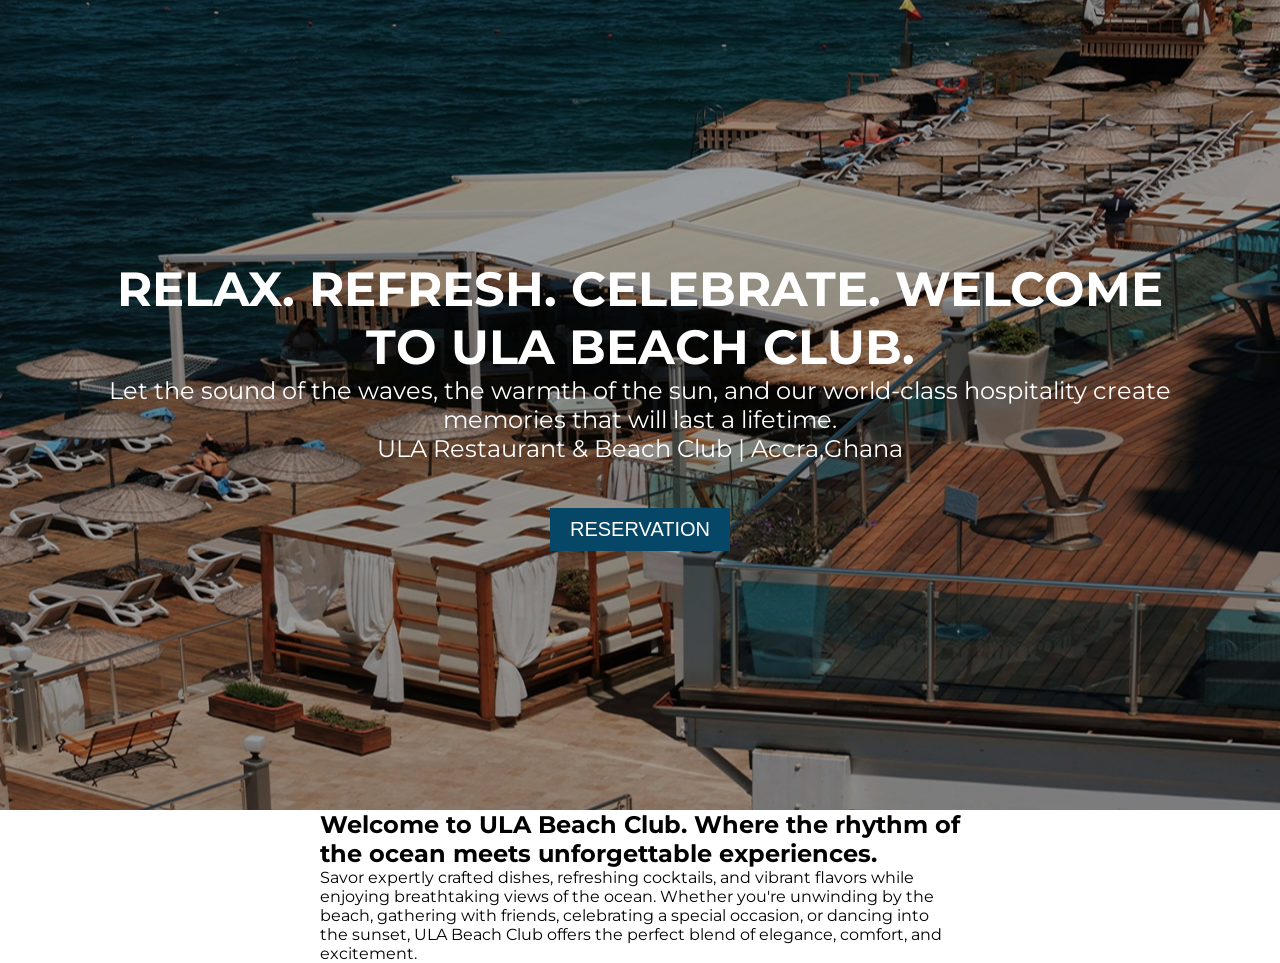
==== index.html @ 0771e5ab "first commit" ====
<!doctype html>
<html lang="en">
  <head>
    <meta charset="UTF-8" />
    <meta name="viewport" content="width=device-width, initial-scale=1.0" />
    <title>ULA Beach Club</title>
  </head>
  <link rel="stylesheet" href="test.css" />
  <body>
    <div class="first">
      <div class="design">
        <h1 class="relax">
          RELAX. Refresh. Celebrate. Welcome to ULA Beach Club.
        </h1>
        <p class="new">
          Let the sound of the waves, the warmth of the sun, and our world-class
          hospitality create memories that will last a lifetime.
        </p>
        <p class="new">ULA Restaurant & Beach Club | Accra,Ghana</p>
        <button>Reservation</button>
      </div>
    </div>
    <div class="second">
      <h2 class="old">
        Welcome to ULA Beach Club. Where the rhythm of the ocean meets
        unforgettable experiences.
      </h2>

      <p>
        Savor expertly crafted dishes, refreshing cocktails, and vibrant flavors
        while enjoying breathtaking views of the ocean. Whether you're unwinding
        by the beach, gathering with friends, celebrating a special occasion, or
        dancing into the sunset, ULA Beach Club offers the perfect blend of
        elegance, comfort, and excitement.
      </p>
    </div>
  </body>
</html>
---- test.css ----
@import url('https://fonts.googleapis.com/css2?family=Montserrat:ital,wght@0,100..900;1,100..900&family=Poppins:ital,wght@0,100;0,200;0,300;0,400;0,500;0,600;0,700;0,800;0,900;1,100;1,200;1,300;1,400;1,500;1,600;1,700;1,800;1,900&family=Rubik:ital,wght@0,300..900;1,300..900&display=swap');
body{
    font-family:"Montserrat", sans-serif;
}
*{
    padding: 0;
    margin: 0;
    box-sizing: border-box;
}

.first{
    background:linear-gradient(rgba(0,0,0,0.3),rgba(0, 0, 0, 0.3)), url("IMAGES/beach.jpg");
    background-size: cover;
    background-position: center center;
    height: 90vh;
    display: flex;
flex-direction: column;
justify-content: center;
align-items: center;

}
.relax{
color: white;
text-transform: uppercase;
font-size: 48px;

}
.new{
    color: white;
    font-size: 24px;
    /* padding-top: 10px; */
}
.design{
    padding: 80px;
    text-align: center;
}
button{
    margin-top: 45px;
    padding-left: 20px;
    padding-right: 20px;
    padding-top: 10px;
    padding-bottom: 10px;
   font-size: 20px;
   text-transform: uppercase;
   background-color: rgb(6, 70, 102);
   color: white;
   border: none;
}

.second{
    display: flex;
    flex-direction: column;
    align-items: center;
    justify-content: center;
/* height: 200px;
padding: 120px; */

width: 50%;
margin: auto;
}
@media screen and (min-width: 300px) and (max-width: 768px){
    .first{
        padding:10px;
        height: 60vh;
    }
.relax{
    font-size:20px;
}
}
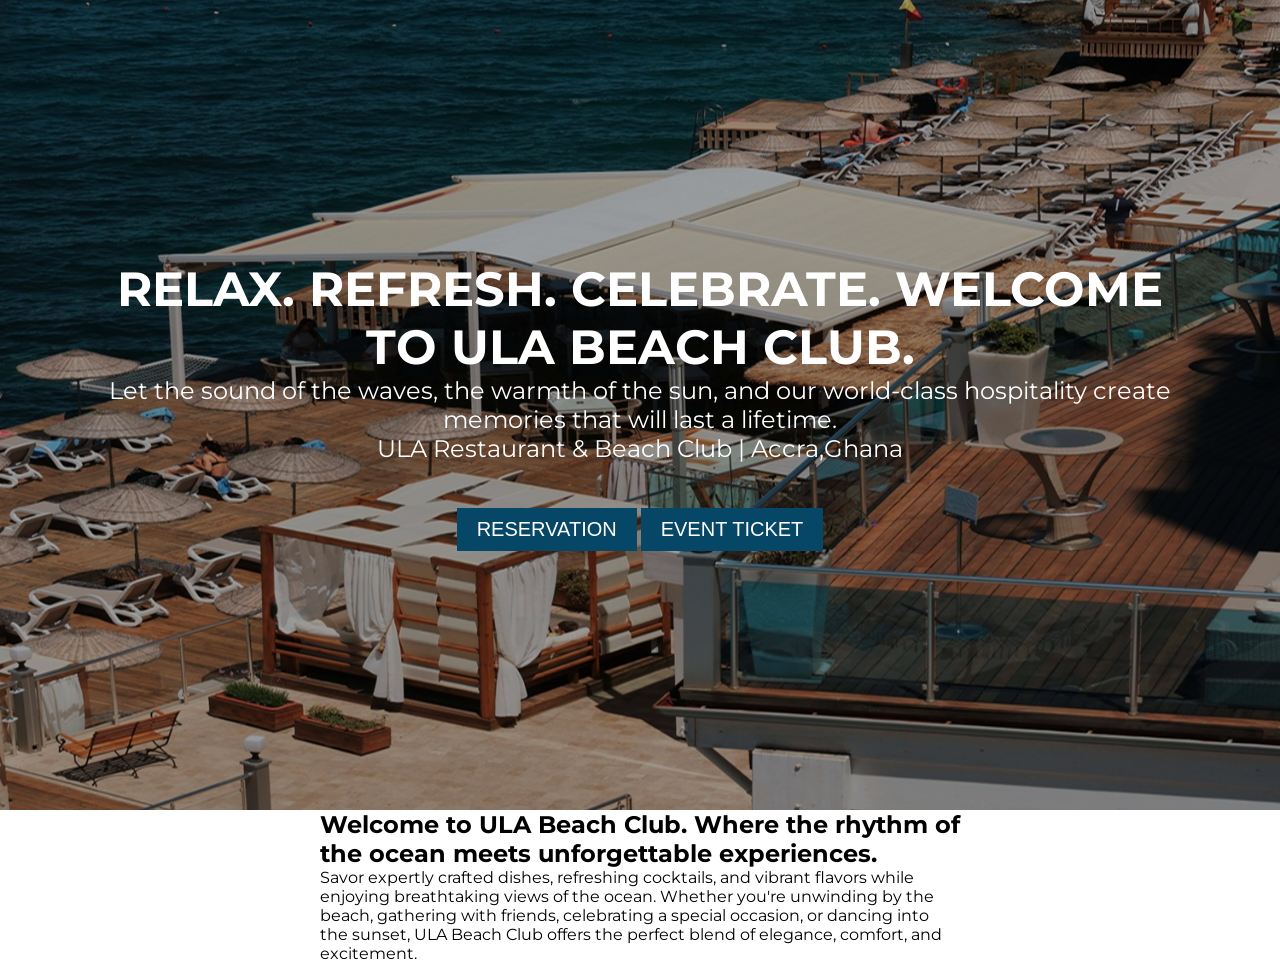
==== commit 3af9a58b: "new button" ====
--- a/index.html
+++ b/index.html
@@ -18,6 +18,7 @@
         </p>
         <p class="new">ULA Restaurant & Beach Club | Accra,Ghana</p>
         <button>Reservation</button>
+        <button>Event Ticket</button>
       </div>
     </div>
     <div class="second">
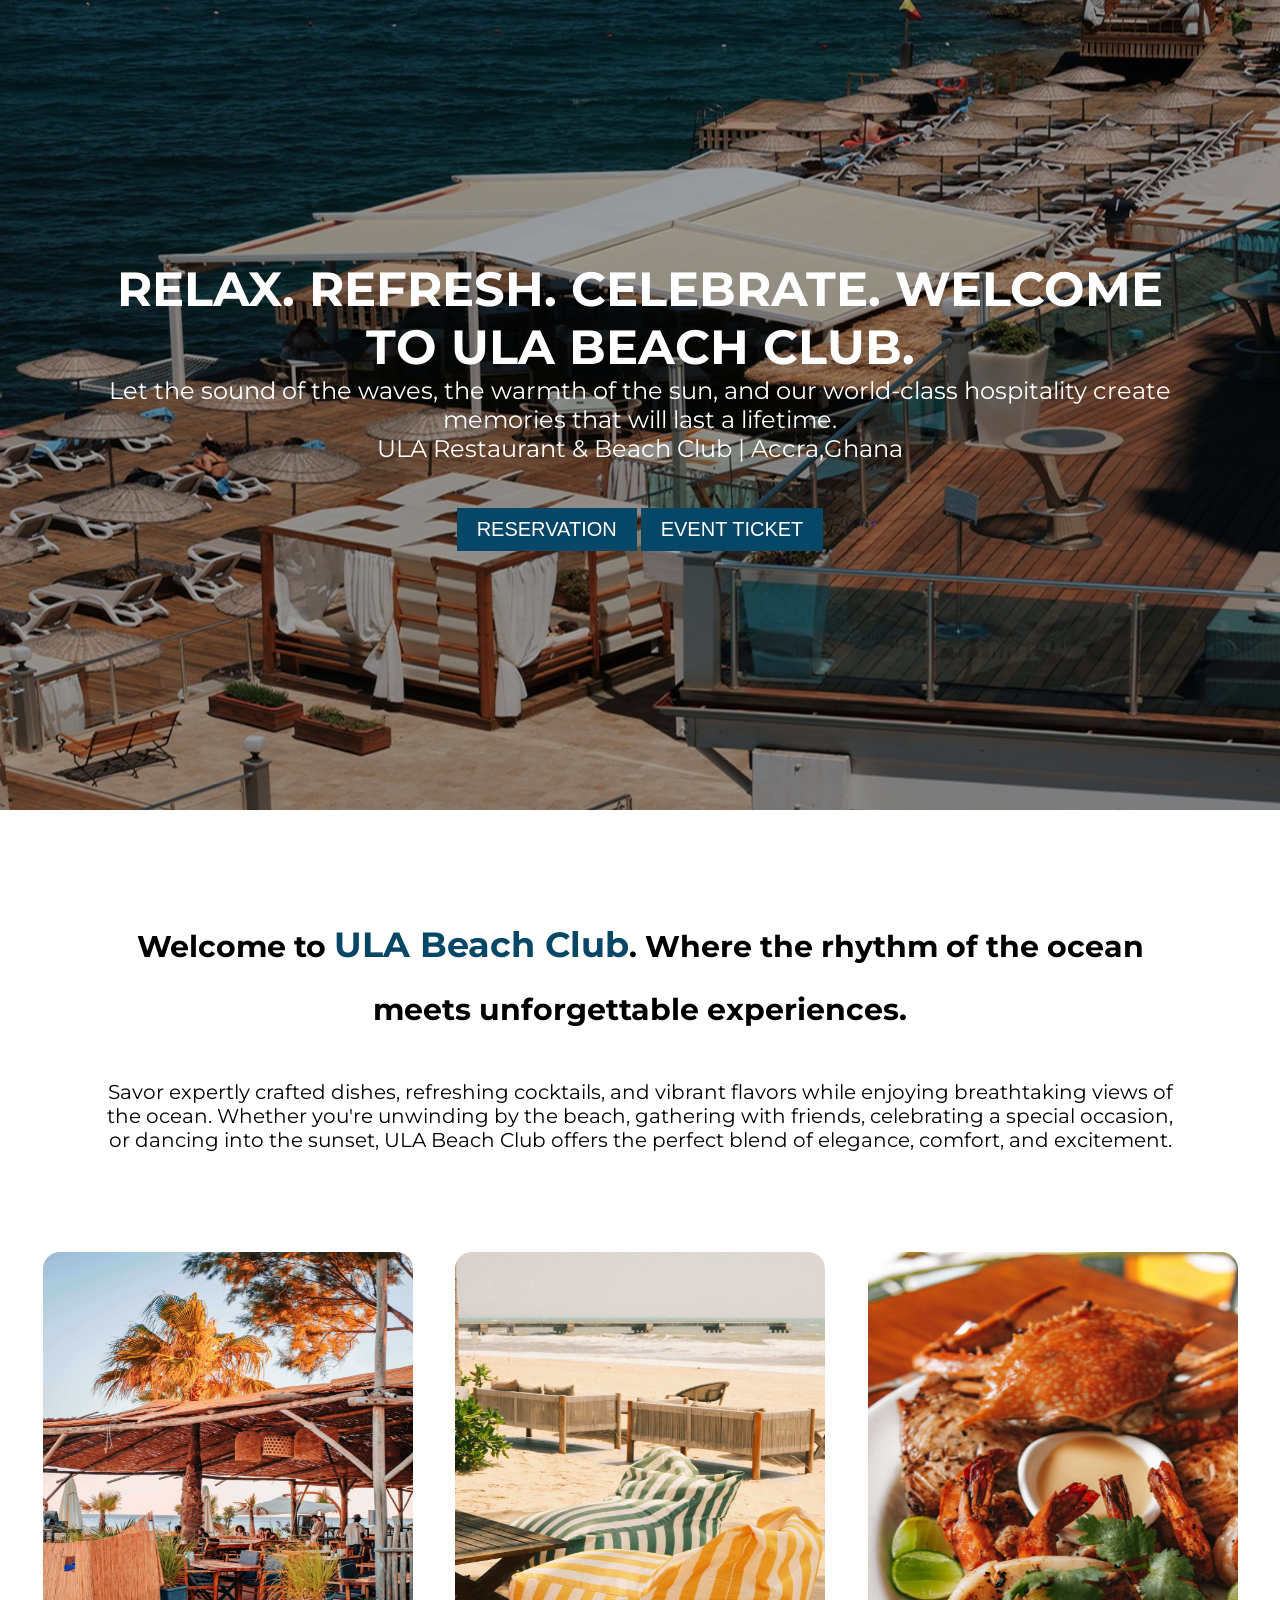
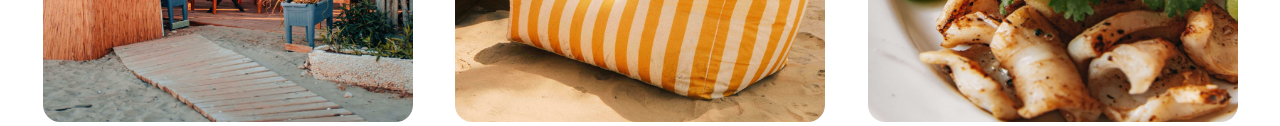
==== commit 9f1aa670: "added" ====
--- a/index.html
+++ b/index.html
@@ -17,17 +17,19 @@
           hospitality create memories that will last a lifetime.
         </p>
         <p class="new">ULA Restaurant & Beach Club | Accra,Ghana</p>
-        <button>Reservation</button>
-        <button>Event Ticket</button>
+        <div class="bb">
+          <button>Reservation</button>
+          <button>Event Ticket</button>
+        </div>
       </div>
     </div>
     <div class="second">
       <h2 class="old">
-        Welcome to ULA Beach Club. Where the rhythm of the ocean meets
-        unforgettable experiences.
+        Welcome to <span class="ula">ULA Beach Club</span>. Where the rhythm of
+        the ocean meets unforgettable experiences.
       </h2>
 
-      <p>
+      <p class="oli">
         Savor expertly crafted dishes, refreshing cocktails, and vibrant flavors
         while enjoying breathtaking views of the ocean. Whether you're unwinding
         by the beach, gathering with friends, celebrating a special occasion, or
@@ -35,5 +37,16 @@
         elegance, comfort, and excitement.
       </p>
     </div>
+    <div class="third">
+      <div class="one">
+        <img class="image1" src="IMAGES/ula1.jpg" />
+      </div>
+      <div class="two">
+        <img class="image1" src="IMAGES/ula2.jpg" />
+      </div>
+      <div class="two">
+        <img class="image1" src="IMAGES/ula3.jpg" />
+      </div>
+    </div>
   </body>
 </html>
--- a/test.css
+++ b/test.css
@@ -52,12 +52,45 @@
     flex-direction: column;
     align-items: center;
     justify-content: center;
-/* height: 200px;
-padding: 120px; */
+gap: 40px;
+margin: 80px;
+padding: 20px;
+text-align: center;
+}
+.ula{
+    font-size: 35px;
+    color:rgb(6, 70, 102)
+}
+.old{
+    font-size: 30px;
+    align-items: center;
+    line-height: 2.0;
+}
+.oli{
+    font-size: 20px;
+}
+.third{
+    display: flex;
+ 
+    justify-content: space-evenly;
+}
+.two{
+    display:flex;
+    flex-direction: column;
+    width: auto;
+}
+.image1{
+    height: 470px;
+    width: 370px;
+    border-radius: 17px;
+}
+.image1:hover{
+    transform: scale(1.1);
+    transition: 0.5s ease;
+    filter: sepia(30%);
 
-width: 50%;
-margin: auto;
 }
+
 @media screen and (min-width: 300px) and (max-width: 768px){
     .first{
         padding:10px;
@@ -66,4 +99,8 @@
 .relax{
     font-size:20px;
 }
+.bb{
+display: flex;
+
 }
+}
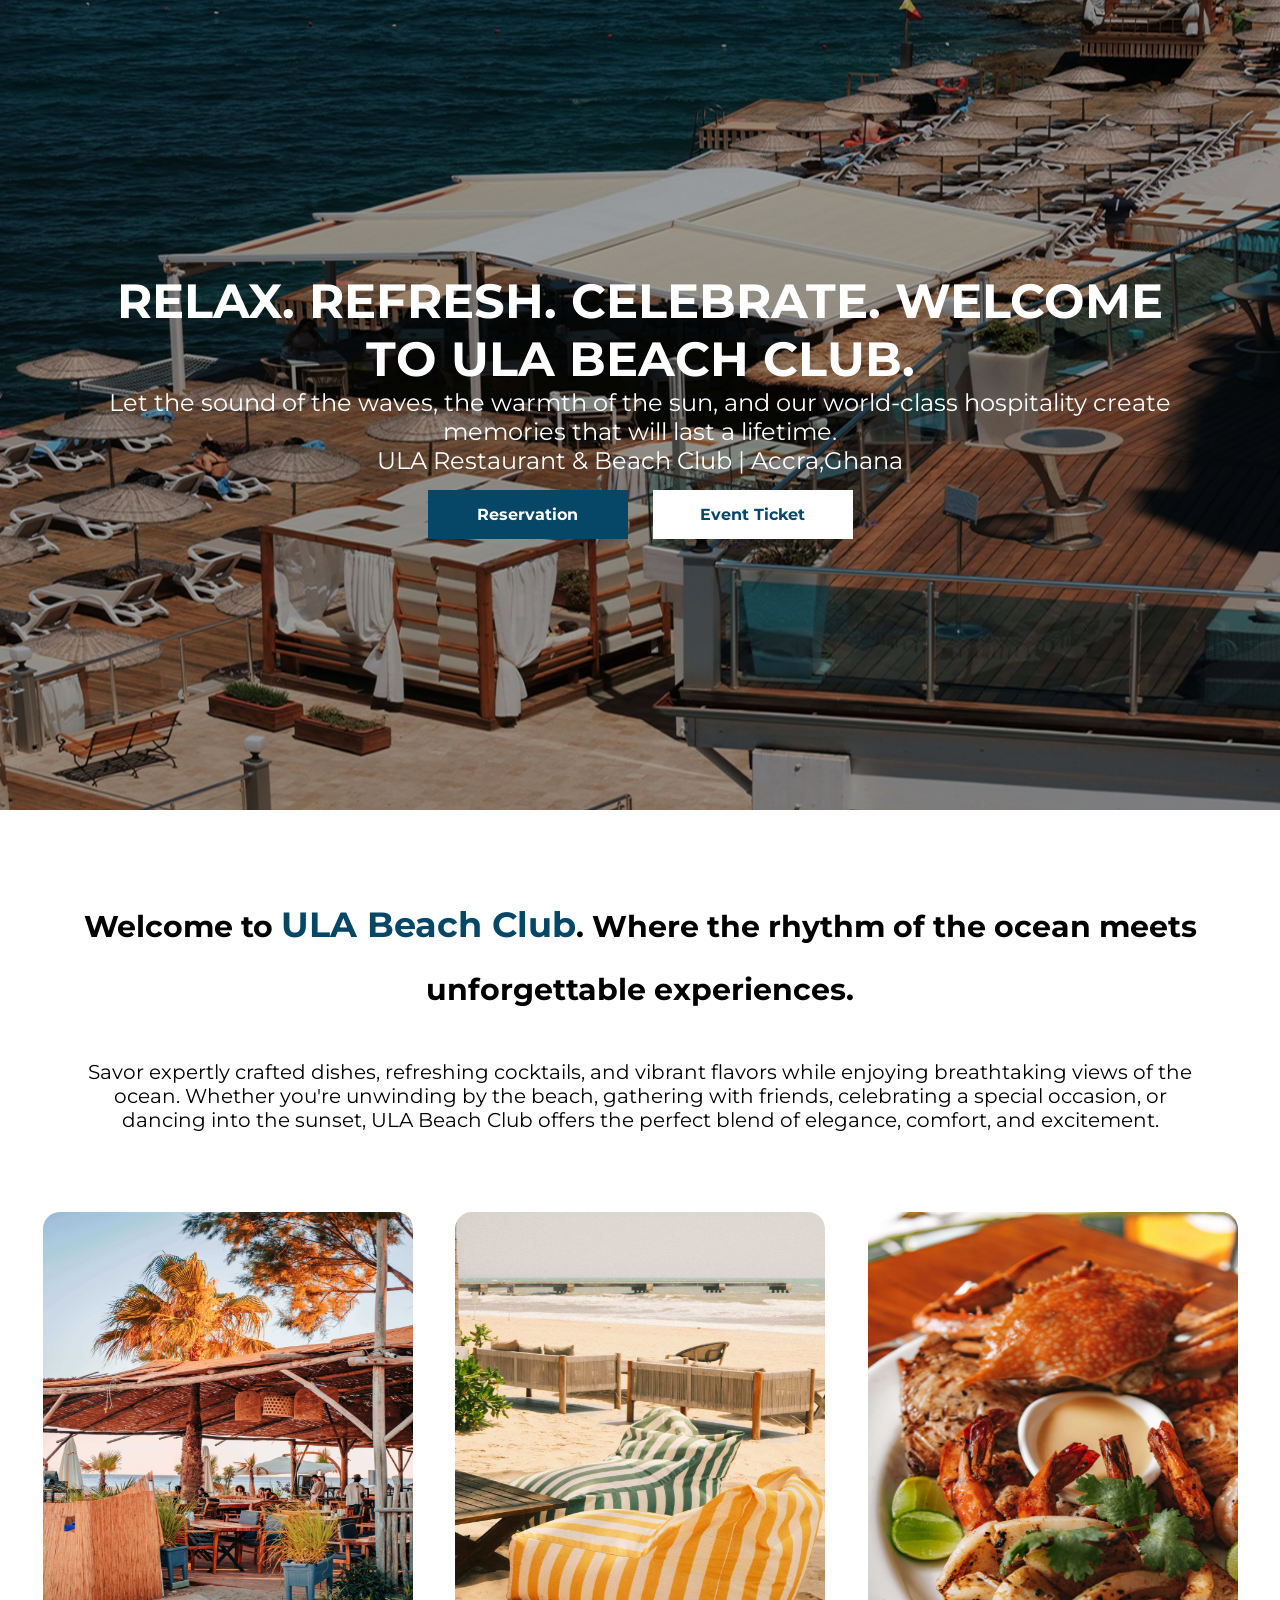
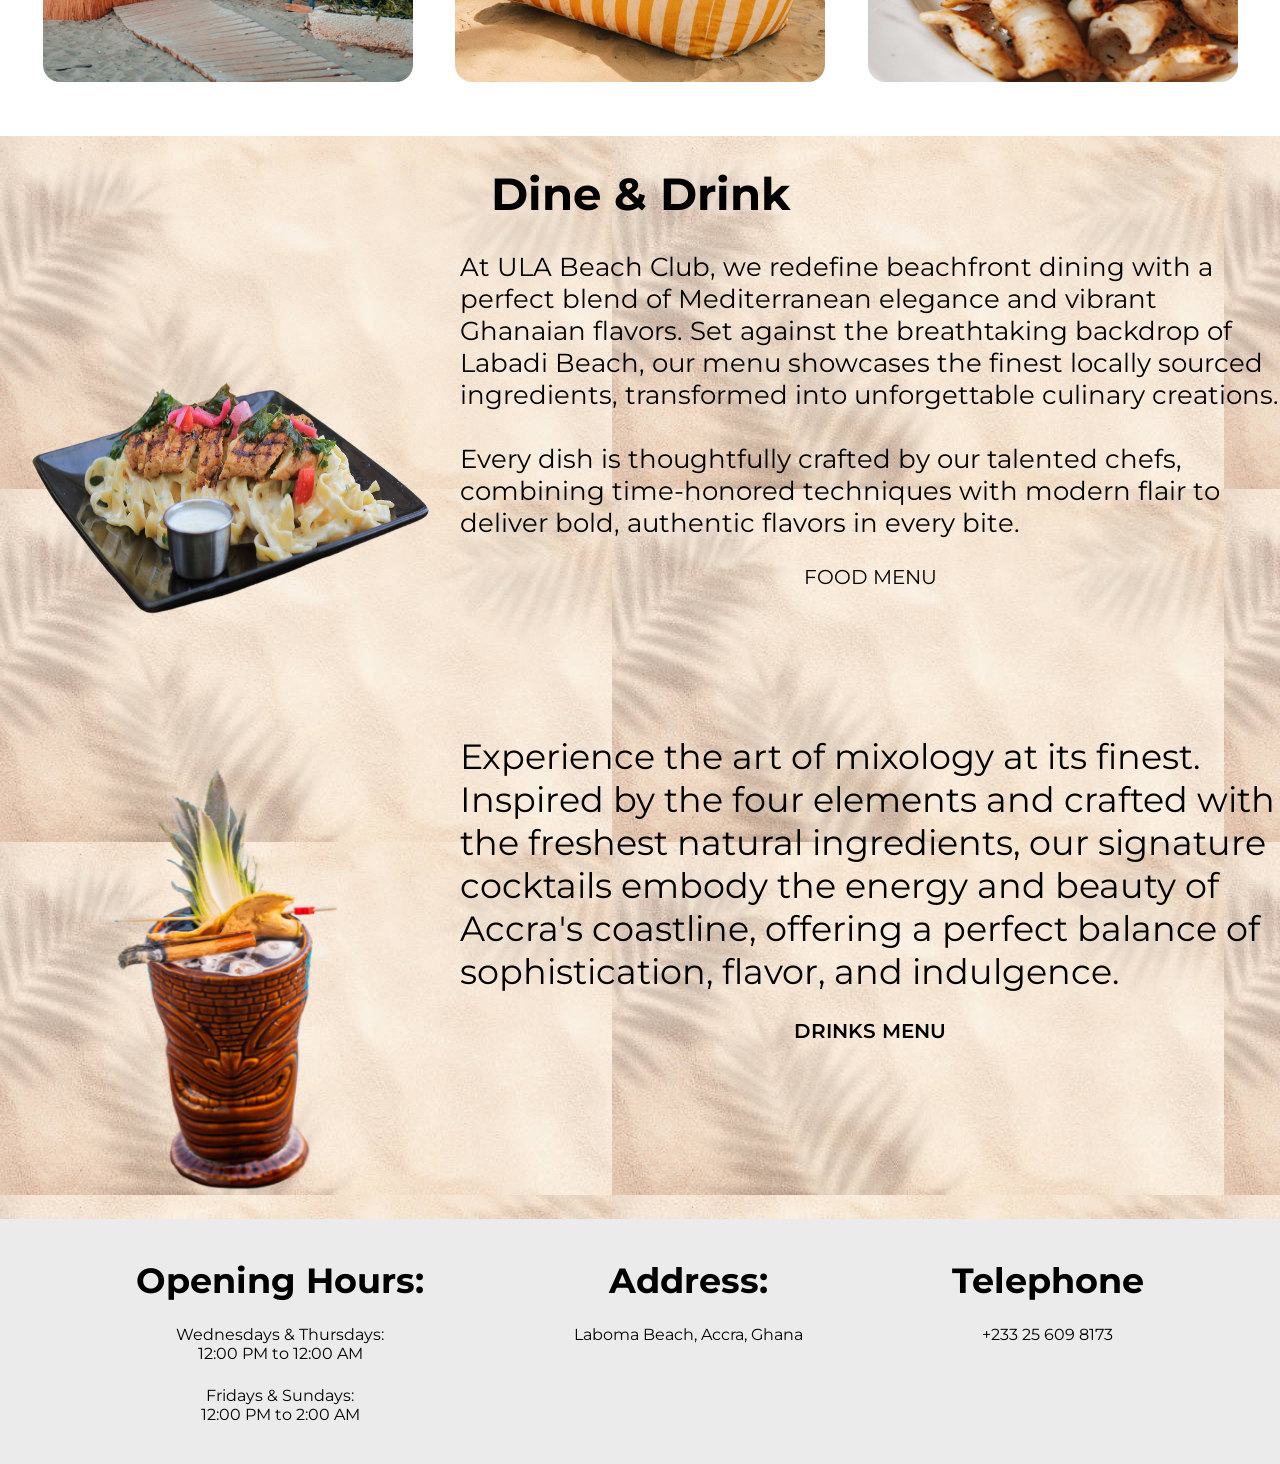
==== commit eca518c5: "new changes" ====
--- a/index.html
+++ b/index.html
@@ -18,11 +18,16 @@
         </p>
         <p class="new">ULA Restaurant & Beach Club | Accra,Ghana</p>
         <div class="bb">
-          <button>Reservation</button>
-          <button>Event Ticket</button>
+          <div class="cta-btn1">
+            <a href="">Reservation</a>
+          </div>
+          <div class="cta-btn2">
+            <a href="">Event Ticket</a>
+          </div>
         </div>
       </div>
     </div>
+
     <div class="second">
       <h2 class="old">
         Welcome to <span class="ula">ULA Beach Club</span>. Where the rhythm of
@@ -48,5 +53,61 @@
         <img class="image1" src="IMAGES/ula3.jpg" />
       </div>
     </div>
+    <div class="fourth">
+      <h2 class="dine">Dine & Drink</h2>
+      <div class="dd">
+        <div>
+          <img class="sea" src="IMAGES/polo-beach-food-pasta-1.png" />
+        </div>
+        <div>
+          <div>
+            <p class="at">
+              At ULA Beach Club, we redefine beachfront dining with a perfect
+              blend of Mediterranean elegance and vibrant Ghanaian flavors. Set
+              against the breathtaking backdrop of Labadi Beach, our menu
+              showcases the finest locally sourced ingredients, transformed into
+              unforgettable culinary creations.<br /><br />Every dish is
+              thoughtfully crafted by our talented chefs, combining time-honored
+              techniques with modern flair to deliver bold, authentic flavors in
+              every bite.
+            </p>
+          </div>
+          <div class="hello">
+            <a href="food menu">FOOD MENU</a>
+          </div>
+        </div>
+      </div>
+      <div class="drink">
+        <div>
+          <img class="dr" src="IMAGES/drinks.png" />
+        </div>
+        <div class="epp">
+          <p class="exp">
+            Experience the art of mixology at its finest. Inspired by the four
+            elements and crafted with the freshest natural ingredients, our
+            signature cocktails embody the energy and beauty of Accra's
+            coastline, offering a perfect balance of sophistication, flavor, and
+            indulgence.
+          </p>
+          <a class="gg" href="Drinks">DRINKS MENU</a>
+        </div>
+      </div>
+    </div>
+    <footer>
+      <div class="mee">
+        <h2 class="adb">Opening Hours:</h2>
+        <p class="hhh">Wednesdays & Thursdays:<br />12:00 PM to 12:00 AM</p>
+        <p>Fridays & Sundays:<br />12:00 PM to 2:00 AM</p>
+      </div>
+
+      <div class="mee">
+        <h2 class="adb">Address:</h2>
+        <p class="hhh">Laboma Beach, Accra, Ghana</p>
+      </div>
+      <div class="mee">
+        <h2 class="adb">Telephone</h2>
+        <p class="hhh">+233 25 609 8173</p>
+      </div>
+    </footer>
   </body>
 </html>
--- a/test.css
+++ b/test.css
@@ -14,9 +14,9 @@
     background-position: center center;
     height: 90vh;
     display: flex;
-flex-direction: column;
-justify-content: center;
-align-items: center;
+    flex-direction: column;
+    justify-content: center;
+    align-items: center;
 
 }
 .relax{
@@ -29,6 +29,34 @@
     color: white;
     font-size: 24px;
     /* padding-top: 10px; */
+}
+.bb {
+    display: flex;
+    gap: 25px;
+    justify-content: center;
+    margin-top: 15px;
+}
+.cta-btn1 {
+    background:rgb(6, 70, 102);
+    padding: 15px;
+    border:  none;
+    width: 200px;
+}
+.cta-btn1 a {
+    color: white;
+    text-decoration: none;
+    font-weight: 700;
+}
+.cta-btn2 {
+    background: #fff;
+    padding: 15px;
+    width: 200px;
+    border: none;
+}
+.cta-btn2 a {
+   color: rgb(6, 70, 102);
+    font-weight: 700;
+    text-decoration: none;
 }
 .design{
     padding: 80px;
@@ -54,7 +82,7 @@
     justify-content: center;
 gap: 40px;
 margin: 80px;
-padding: 20px;
+/* padding: 20px; */
 text-align: center;
 }
 .ula{
@@ -74,11 +102,11 @@
  
     justify-content: space-evenly;
 }
-.two{
+/* .two{
     display:flex;
     flex-direction: column;
     width: auto;
-}
+} */
 .image1{
     height: 470px;
     width: 370px;
@@ -90,17 +118,116 @@
     filter: sepia(30%);
 
 }
+.fourth{
+    background: url("IMAGES/beachsand.jpg");
+    margin-top: 50px;
+    
+}
+.dd{
+    display: flex;
+     justify-content: space-evenly;
+    
+}
+.dine{
+    display: flex;
+    justify-content: center;
+    font-weight: 400px;
+    font-size: 45px;
+    padding: 30px;
+}
+.sea{
+    height:480px;
+    width:460px;
+    padding:30px;
+}
+
+.at{
+    font-size: 26px;
+}
+.hello{
+    display: flex;
+    justify-content: center;
+    margin-top: 26px;
+}
+.hello a{
+    text-decoration: none;
+    color: black;
+    font-size: 20px;
+}
+.drink{
+    display: flex;
+}
+.dr{
+    height:480px;
+    width:460px;
+    padding:20px;
+    
+}
+
+.exp{
+    font-size: 35px;
+    
+}
+.gg{
+    display: flex;
+    justify-content: center;
+    margin-top: 26px;
+    text-decoration: none;
+    color: black;
+    font-size: 20px;
+    font-weight: 600;
+    
+}
+footer{
+    display: flex;
+    justify-content: space-evenly;
+    text-align: center;
+    padding: 40px;
+    gap: 30px;
+    background: rgb(235, 235, 235);
+}
+
+.adb{
+    font-size: 35px;
+    
+}
+.hhh{
+    padding: 23px;
+}
+
 
 @media screen and (min-width: 300px) and (max-width: 768px){
     .first{
-        padding:10px;
-        height: 60vh;
+        height: auto;
+    }
+    .design {
+        padding: 20px;
+    }
+    .new {
+        font-size: 18px;
+        margin-top: 15px;
     }
 .relax{
     font-size:20px;
 }
-.bb{
-display: flex;
-
-}
-}
+ .bb {
+    display: flex;
+    gap: 15px;
+ }
+  .cta-btn1, .cta-btn2 {
+    width: 140px
+  }
+  .second{
+    margin: 15px;
+   gap: 15px;
+  }
+  .old, .ula,{
+    font-size: 21px;
+  }
+  .old{
+    line-height: 1.0;
+  }
+  .oli{
+    font-size:16px ;
+  }
+}
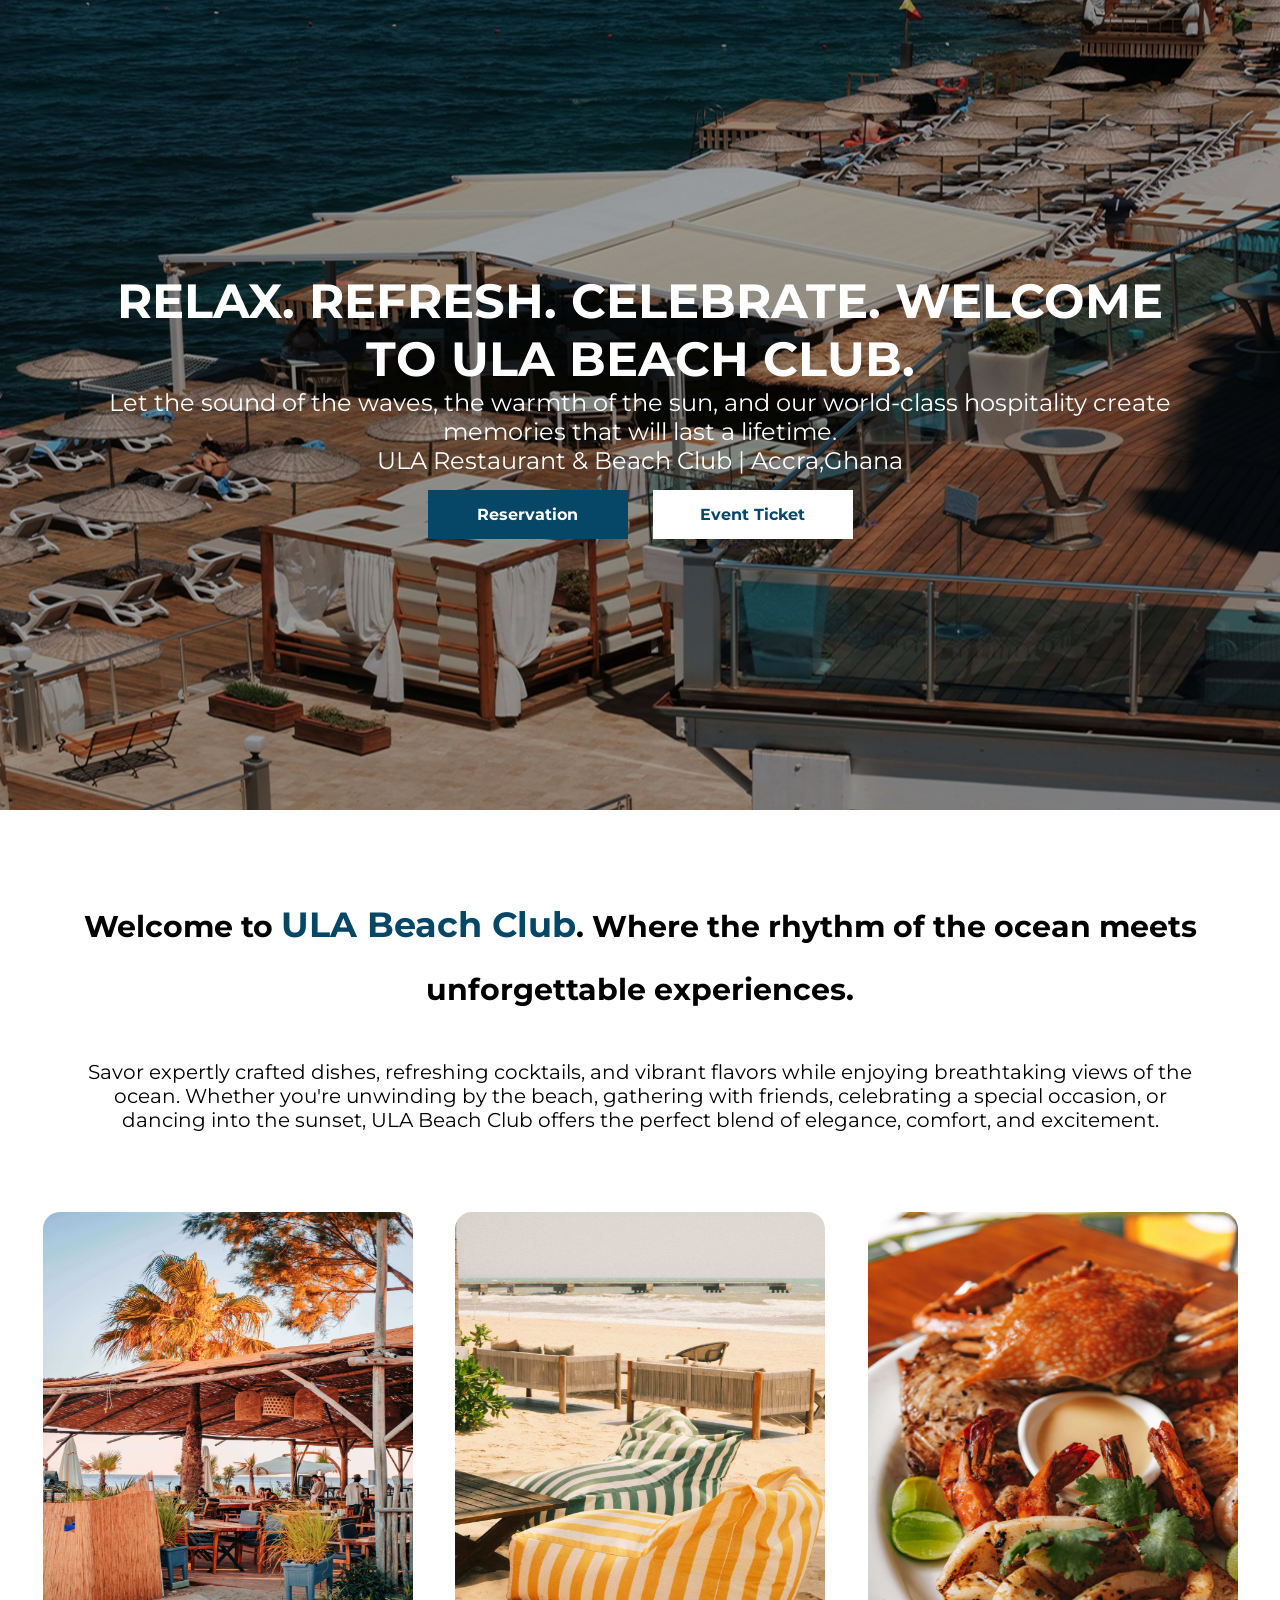
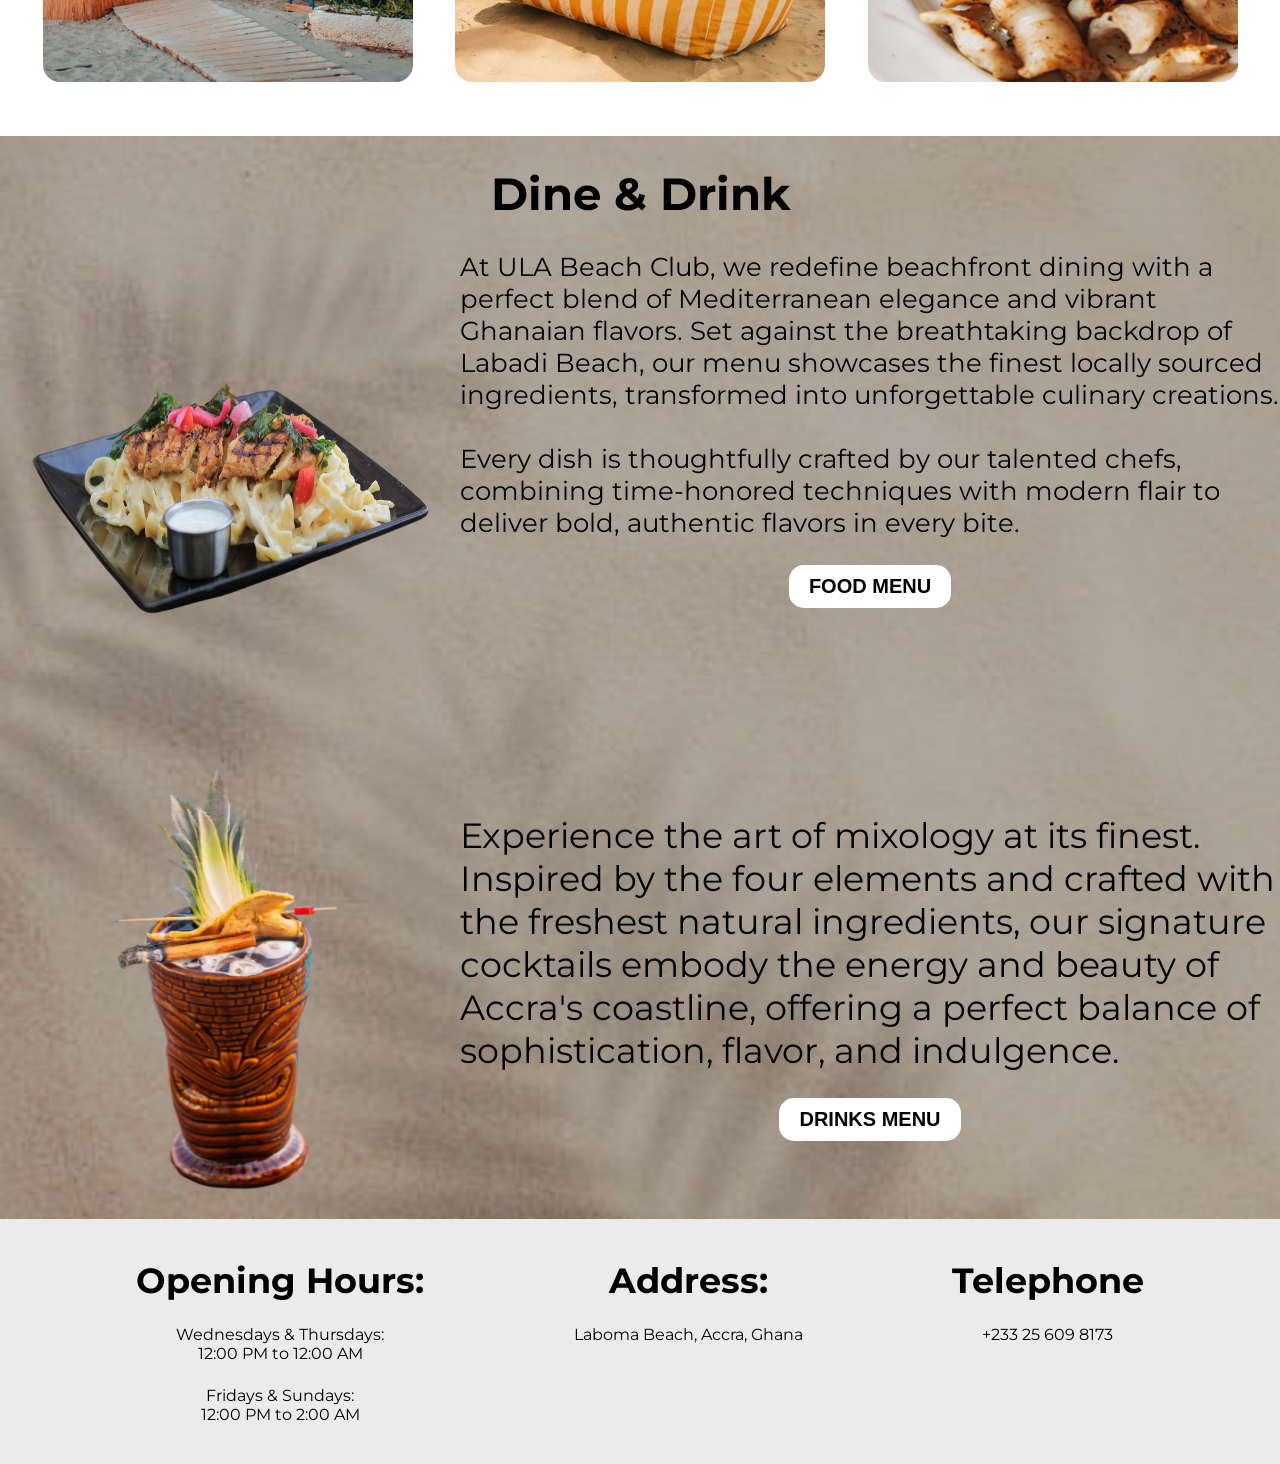
==== commit 543aeaf8: "new work" ====
--- a/index.html
+++ b/index.html
@@ -72,9 +72,9 @@
               every bite.
             </p>
           </div>
-          <div class="hello">
-            <a href="food menu">FOOD MENU</a>
-          </div>
+          <center>
+            <button class="gg"><a href="food menu">FOOD MENU</a></button>
+          </center>
         </div>
       </div>
       <div class="drink">
@@ -89,7 +89,9 @@
             coastline, offering a perfect balance of sophistication, flavor, and
             indulgence.
           </p>
-          <a class="gg" href="Drinks">DRINKS MENU</a>
+          <center>
+            <button class="gg"><a href="Drinks">DRINKS MENU</a></button>
+          </center>
         </div>
       </div>
     </div>
--- a/test.css
+++ b/test.css
@@ -119,7 +119,9 @@
 
 }
 .fourth{
-    background: url("IMAGES/beachsand.jpg");
+    background: linear-gradient(rgba(0,0,0,0.3),rgba(0,0,0,0.3)), url("IMAGES/beachsand.jpg");
+    background-size: cover;
+    background-repeat: no-repeat;
     margin-top: 50px;
     
 }
@@ -156,6 +158,7 @@
 }
 .drink{
     display: flex;
+    align-items: center;
 }
 .dr{
     height:480px;
@@ -173,10 +176,16 @@
     justify-content: center;
     margin-top: 26px;
     text-decoration: none;
-    color: black;
+    background-color: white;
     font-size: 20px;
     font-weight: 600;
-    
+    border-radius: 15px;
+ 
+    
+}
+.gg a{
+    color:black;
+    text-decoration: none;
 }
 footer{
     display: flex;
@@ -199,6 +208,7 @@
 @media screen and (min-width: 300px) and (max-width: 768px){
     .first{
         height: auto;
+        padding: 30px;
     }
     .design {
         padding: 20px;
@@ -221,7 +231,7 @@
     margin: 15px;
    gap: 15px;
   }
-  .old, .ula,{
+  .old, .ula{
     font-size: 21px;
   }
   .old{
@@ -230,4 +240,36 @@
   .oli{
     font-size:16px ;
   }
-}
+  .third{
+    flex-wrap: wrap;
+   gap:30px;
+  }
+  .image1:hover{
+    transform: scale(1.0);
+}
+.dd, .drink{
+    flex-wrap:wrap;
+    
+}
+footer{
+    flex-wrap: wrap;
+}
+.sea{
+    height:280px;
+    width:260px;
+    padding:15px; 
+}
+.dr{
+    height:280px;
+    width: 400px;
+    padding:10px;
+    
+   
+     
+}
+.at, .exp{
+    padding: 27px;
+    font-size: 20px;
+    text-align: center;
+}
+}
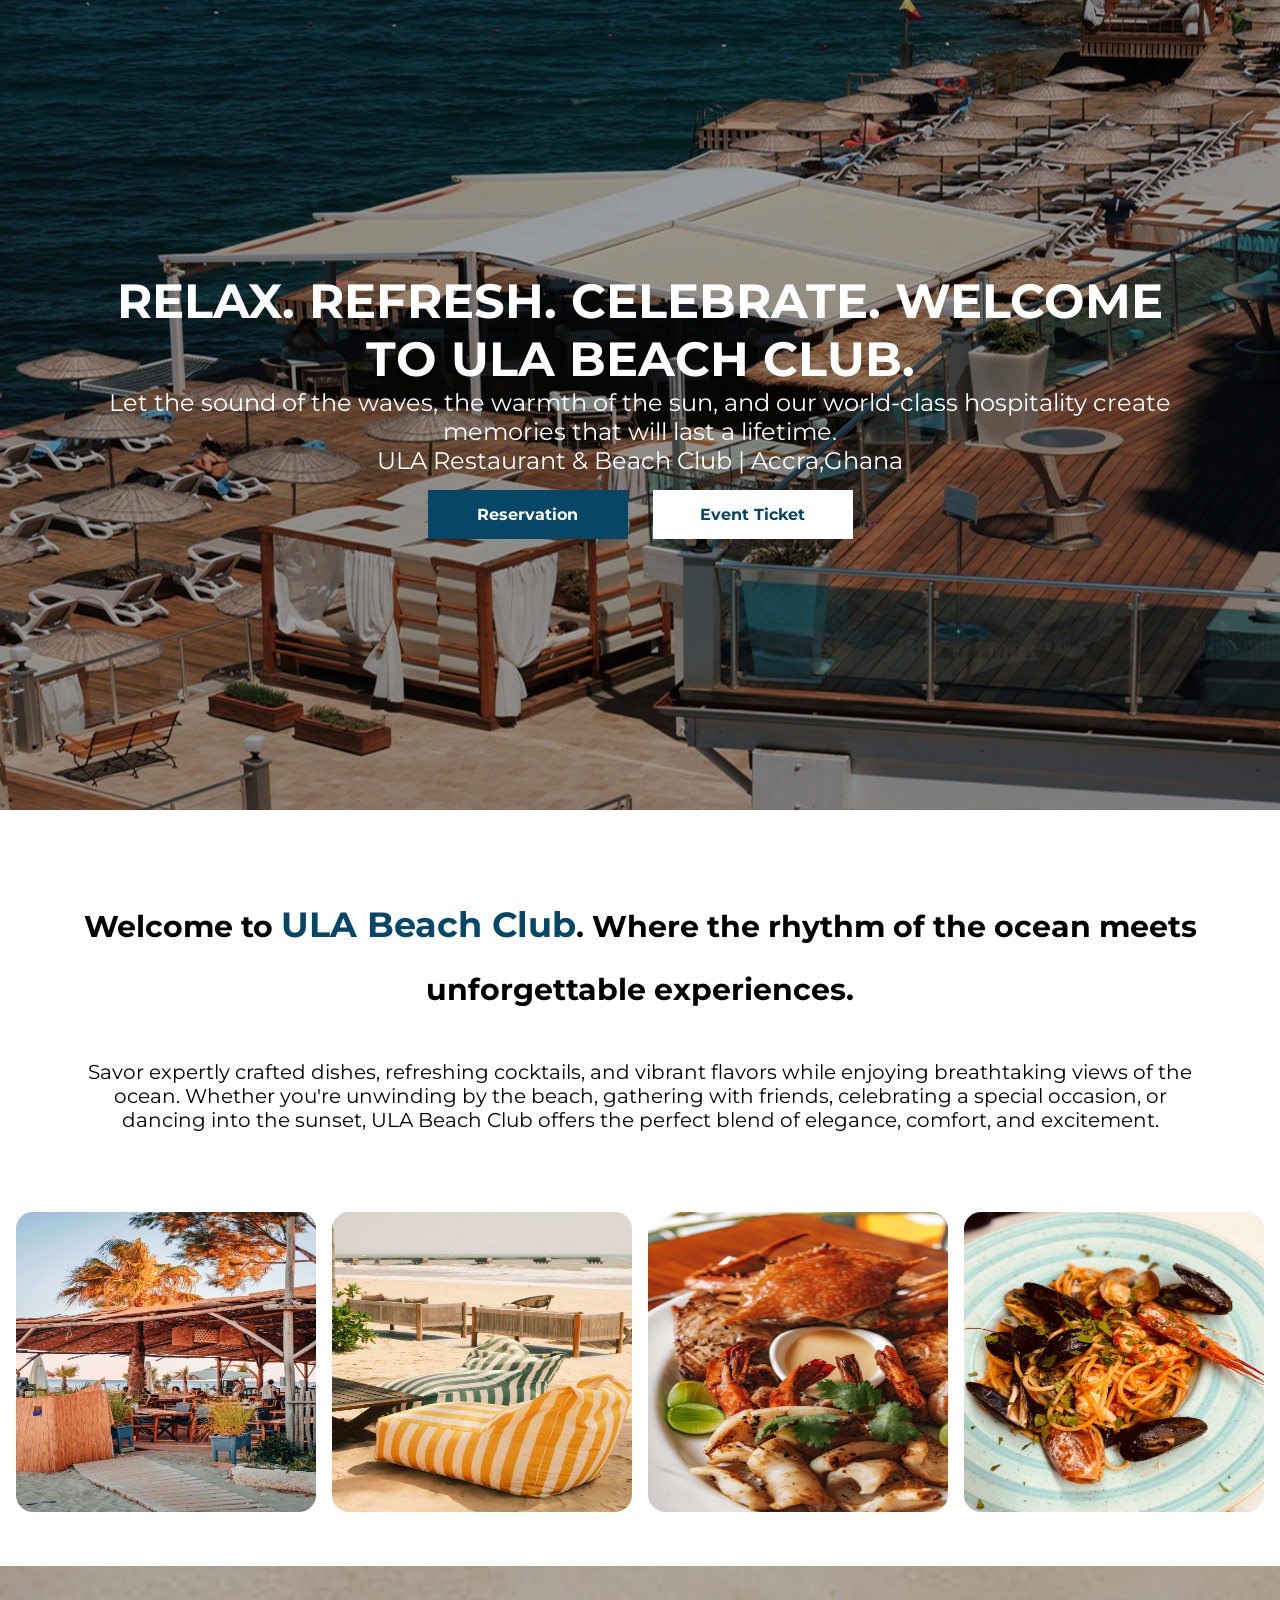
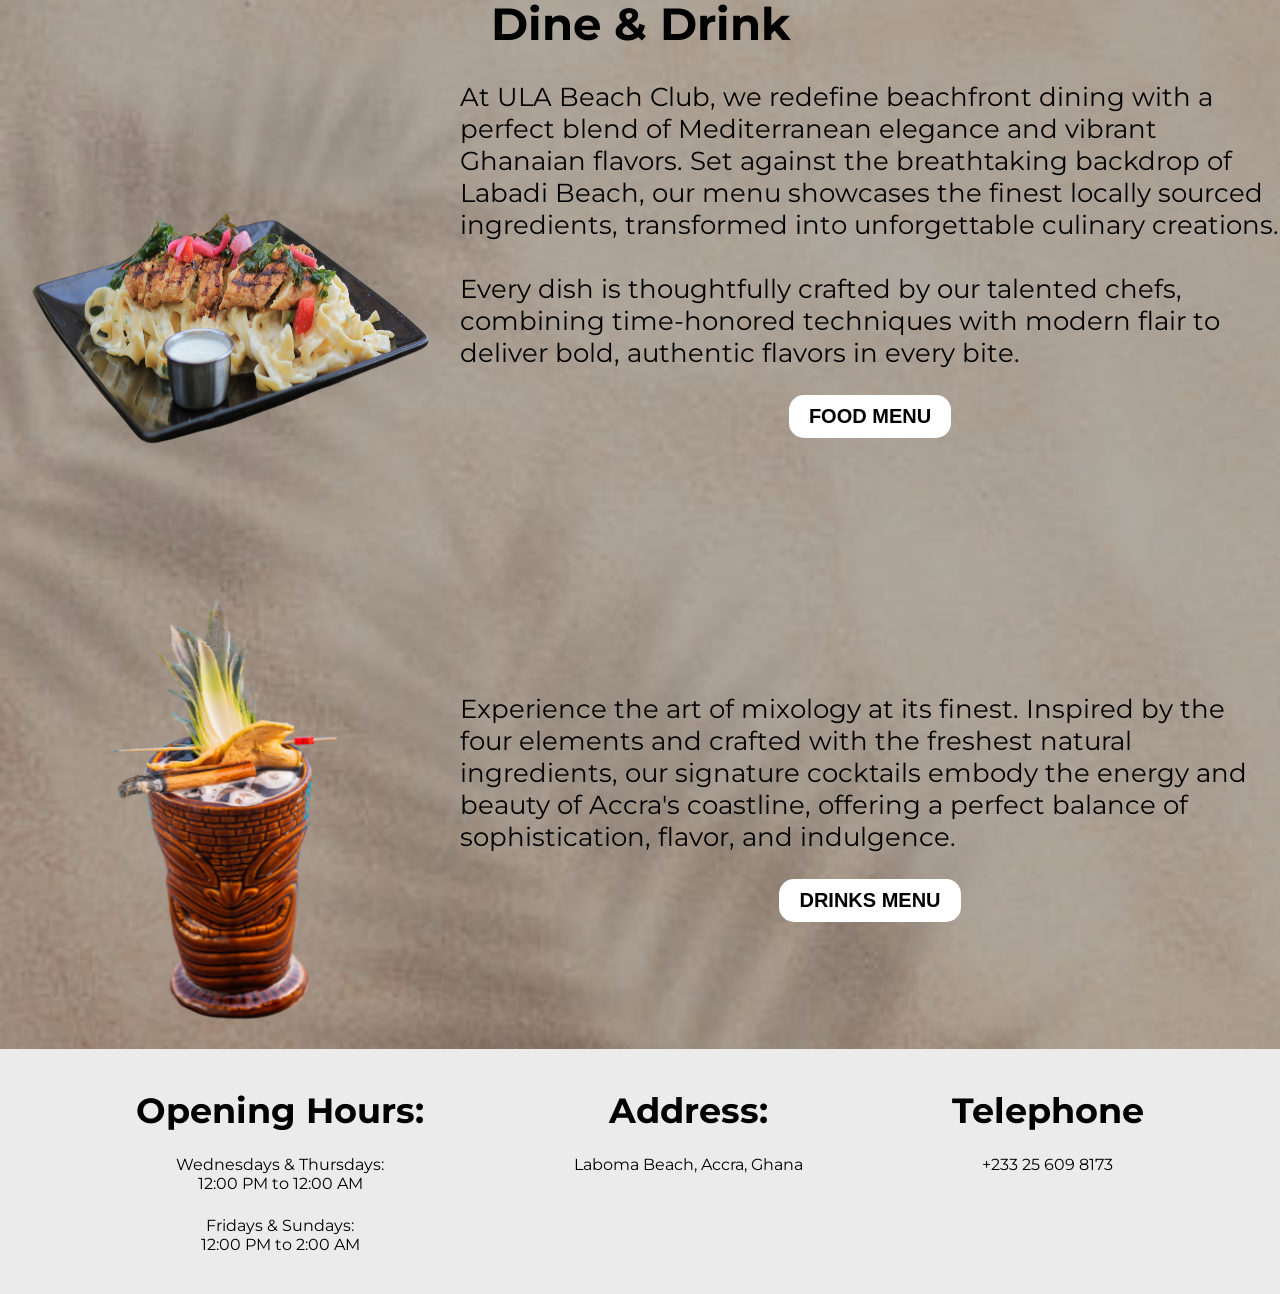
==== commit 3c21166e: "add" ====
--- a/index.html
+++ b/index.html
@@ -51,6 +51,9 @@
       </div>
       <div class="two">
         <img class="image1" src="IMAGES/ula3.jpg" />
+      </div>
+      <div class="two">
+        <img class="image1" src="IMAGES/ula4.jpg" />
       </div>
     </div>
     <div class="fourth">
--- a/test.css
+++ b/test.css
@@ -108,12 +108,12 @@
     width: auto;
 } */
 .image1{
-    height: 470px;
-    width: 370px;
+    height: 300px;
+    width: 300px;
     border-radius: 17px;
 }
 .image1:hover{
-    transform: scale(1.1);
+    transform: scale(1.05);
     transition: 0.5s ease;
     filter: sepia(30%);
 
@@ -168,7 +168,7 @@
 }
 
 .exp{
-    font-size: 35px;
+    font-size: 26px;
     
 }
 .gg{
@@ -203,7 +203,22 @@
 .hhh{
     padding: 23px;
 }
-
+@media screen and (min-width: 769px) and (max-width: 900px){
+    .third{
+        flex-wrap: wrap;
+        padding: 10px;
+
+    }
+    .one, .two{
+        width: 50%;
+    }
+    .image1{
+    height: 470px;
+    width: 380px;
+    border-radius: 17px;
+
+}
+}
 
 @media screen and (min-width: 300px) and (max-width: 768px){
     .first{
